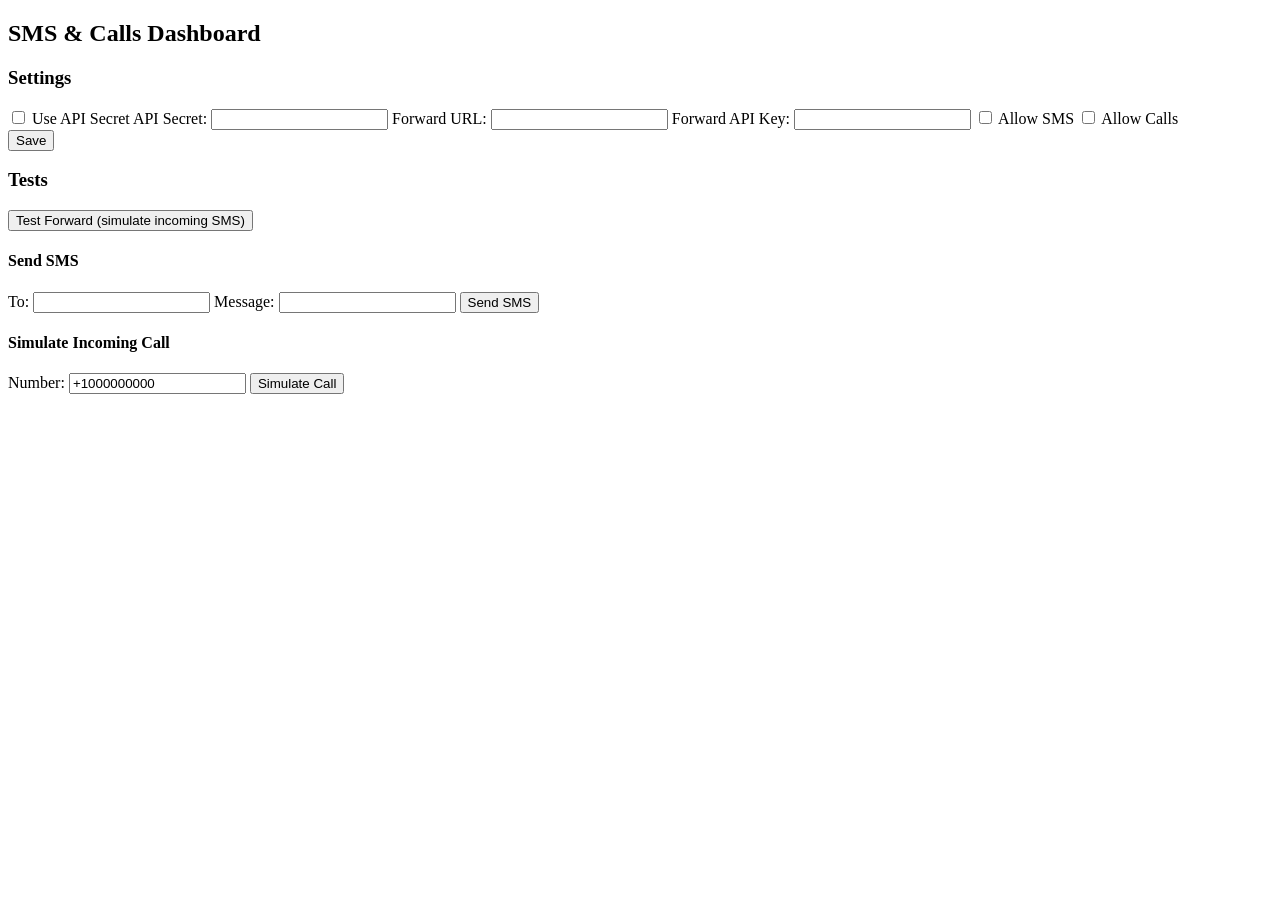
==== v7/sms_calls/data/dashboard.html @ 6406f0a1 "Add web dashboard with configuration and test functionalities for SMS and calls" ====
<!doctype html>
<html lang="en">
<head>
  <meta charset="utf-8" />
  <meta name="viewport" content="width=device-width,initial-scale=1" />
  <title>SMS & Calls Dashboard</title>
  <link rel="stylesheet" href="/dashboard.css">
</head>
<body>
<main>
  <h2>SMS & Calls Dashboard</h2>
  <section id="authMessage" style="display:none;">
    <p>Please sign in to manage settings.</p>
  </section>
  <section id="config">
    <h3>Settings</h3>
    <label><input id="useApiSecret" type="checkbox"> Use API Secret</label>
    <label>API Secret: <input id="apiSecret" type="text"></label>
    <label>Forward URL: <input id="forwardUrl" type="text"></label>
    <label>Forward API Key: <input id="forwardApiKey" type="text"></label>
    <label><input id="allowSms" type="checkbox"> Allow SMS</label>
    <label><input id="allowCall" type="checkbox"> Allow Calls</label>
    <div><button id="save">Save</button></div>
    <pre id="saveResult"></pre>
  </section>
  <section id="tests">
    <h3>Tests</h3>
    <div>
      <button id="testForward">Test Forward (simulate incoming SMS)</button>
      <pre id="testForwardOut"></pre>
    </div>
    <div>
      <h4>Send SMS</h4>
      <label>To: <input id="smsTo" type="text"></label>
      <label>Message: <input id="smsMsg" type="text"></label>
      <button id="sendSms">Send SMS</button>
      <pre id="sendSmsOut"></pre>
    </div>
    <div>
      <h4>Simulate Incoming Call</h4>
      <label>Number: <input id="callNum" type="text" value="+1000000000"></label>
      <button id="testCall">Simulate Call</button>
      <pre id="testCallOut"></pre>
    </div>
  </section>
</main>
<script src="/dashboard.js"></script>
</body>
</html>
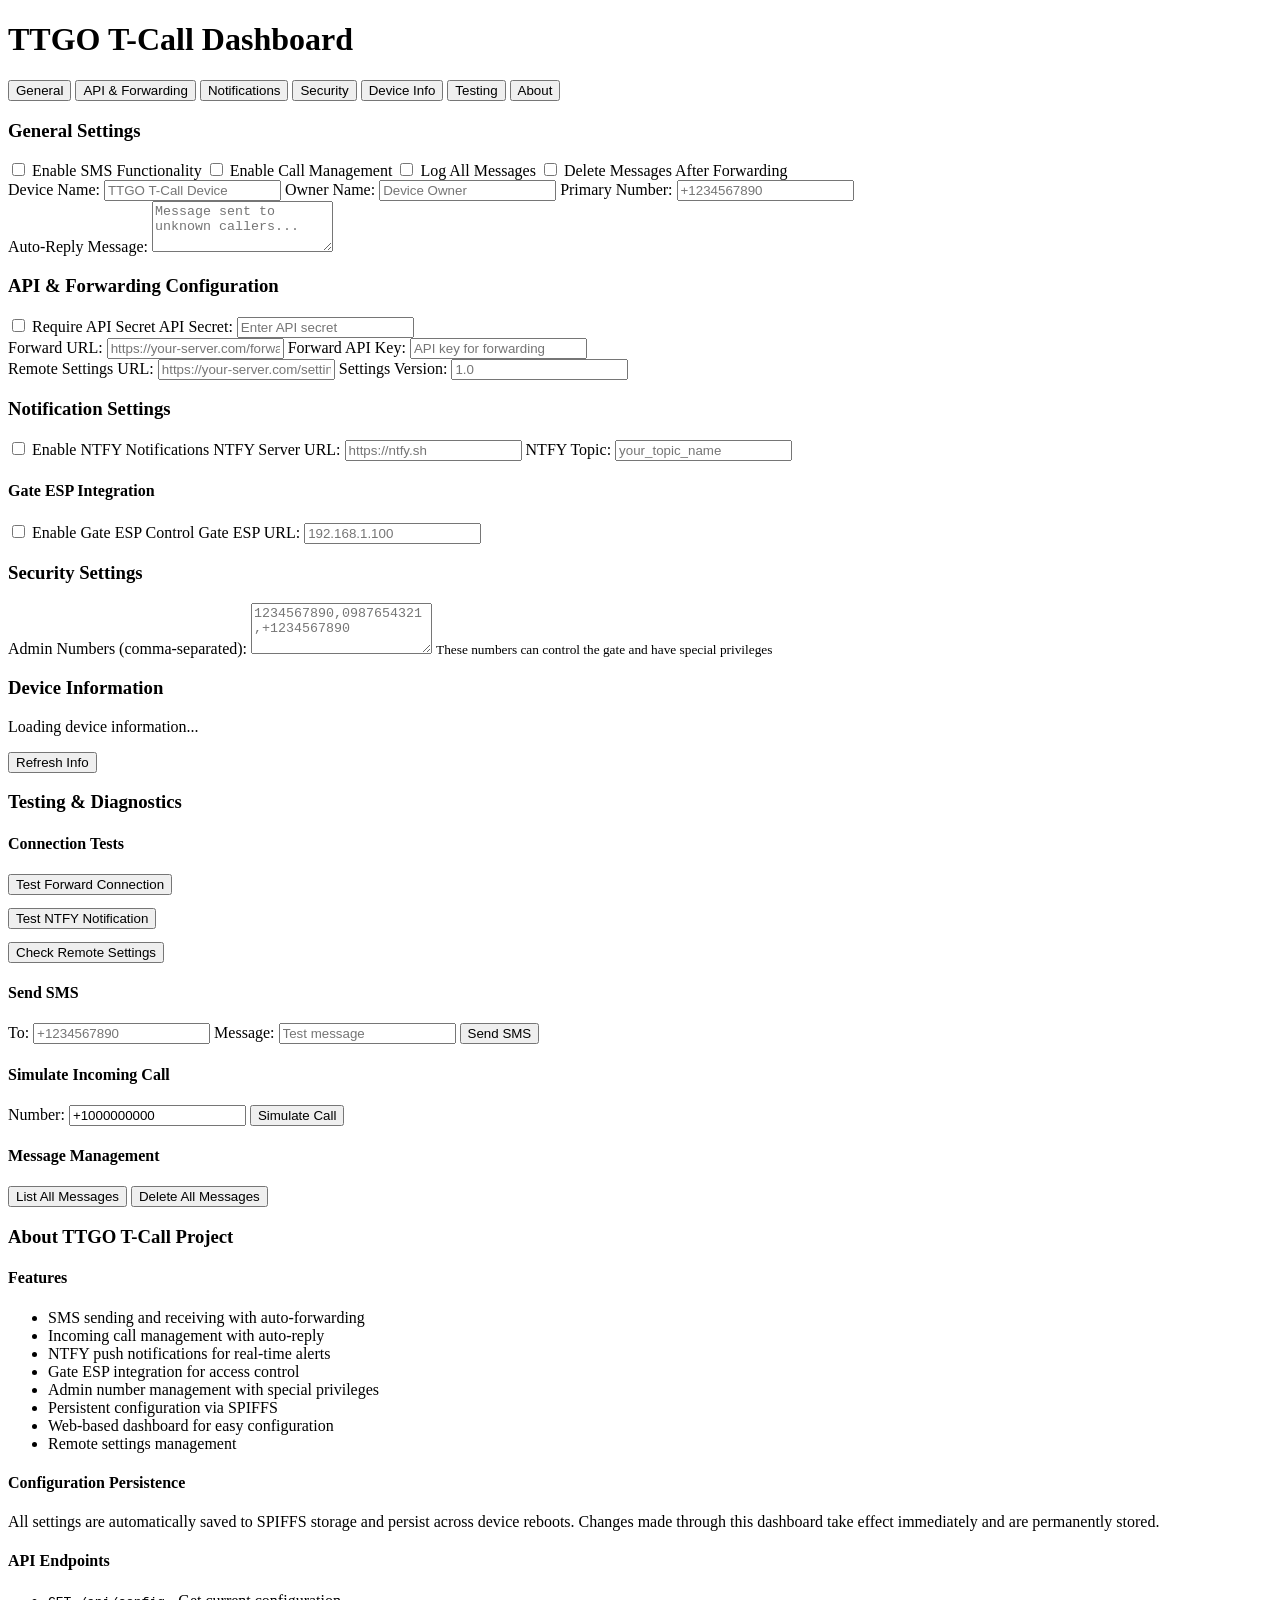
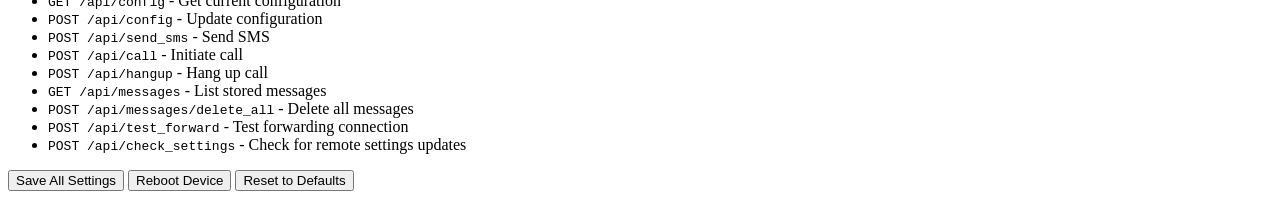
==== commit b5944ddf: "feat: Revamp TTGO T-Call Dashboard with new UI and functionality - Updated WebDashboard.h to include" ====
--- a/v7/sms_calls/data/dashboard.html
+++ b/v7/sms_calls/data/dashboard.html
@@ -3,47 +3,189 @@
 <head>
   <meta charset="utf-8" />
   <meta name="viewport" content="width=device-width,initial-scale=1" />
-  <title>SMS & Calls Dashboard</title>
+  <title>TTGO T-Call Dashboard</title>
   <link rel="stylesheet" href="/dashboard.css">
 </head>
 <body>
 <main>
-  <h2>SMS & Calls Dashboard</h2>
+  <h1>TTGO T-Call Dashboard</h1>
+  
   <section id="authMessage" style="display:none;">
     <p>Please sign in to manage settings.</p>
   </section>
-  <section id="config">
-    <h3>Settings</h3>
-    <label><input id="useApiSecret" type="checkbox"> Use API Secret</label>
-    <label>API Secret: <input id="apiSecret" type="text"></label>
-    <label>Forward URL: <input id="forwardUrl" type="text"></label>
-    <label>Forward API Key: <input id="forwardApiKey" type="text"></label>
-    <label><input id="allowSms" type="checkbox"> Allow SMS</label>
-    <label><input id="allowCall" type="checkbox"> Allow Calls</label>
-    <div><button id="save">Save</button></div>
-    <pre id="saveResult"></pre>
-  </section>
-  <section id="tests">
-    <h3>Tests</h3>
-    <div>
-      <button id="testForward">Test Forward (simulate incoming SMS)</button>
+
+  <!-- Tab Navigation -->
+  <nav class="tabs">
+    <button class="tab-btn active" onclick="openTab(event, 'general')">General</button>
+    <button class="tab-btn" onclick="openTab(event, 'api')">API & Forwarding</button>
+    <button class="tab-btn" onclick="openTab(event, 'notifications')">Notifications</button>
+    <button class="tab-btn" onclick="openTab(event, 'security')">Security</button>
+    <button class="tab-btn" onclick="openTab(event, 'device')">Device Info</button>
+    <button class="tab-btn" onclick="openTab(event, 'testing')">Testing</button>
+    <button class="tab-btn" onclick="openTab(event, 'about')">About</button>
+  </nav>
+
+  <!-- General Settings Tab -->
+  <div id="general" class="tab-content active">
+    <h3>General Settings</h3>
+    <div class="form-group">
+      <label><input id="allowSms" type="checkbox"> Enable SMS Functionality</label>
+      <label><input id="allowCall" type="checkbox"> Enable Call Management</label>
+      <label><input id="logMessages" type="checkbox"> Log All Messages</label>
+      <label><input id="deleteAfterForward" type="checkbox"> Delete Messages After Forwarding</label>
+    </div>
+    
+    <div class="form-group">
+      <label>Device Name: <input id="deviceName" type="text" placeholder="TTGO T-Call Device"></label>
+      <label>Owner Name: <input id="ownerName" type="text" placeholder="Device Owner"></label>
+      <label>Primary Number: <input id="myNumber" type="text" placeholder="+1234567890"></label>
+    </div>
+    
+    <div class="form-group">
+      <label>Auto-Reply Message: 
+        <textarea id="autoReplyMessage" rows="3" placeholder="Message sent to unknown callers..."></textarea>
+      </label>
+    </div>
+  </div>
+
+  <!-- API & Forwarding Tab -->
+  <div id="api" class="tab-content">
+    <h3>API & Forwarding Configuration</h3>
+    <div class="form-group">
+      <label><input id="useApiSecret" type="checkbox"> Require API Secret</label>
+      <label>API Secret: <input id="apiSecret" type="password" placeholder="Enter API secret"></label>
+    </div>
+    
+    <div class="form-group">
+      <label>Forward URL: <input id="forwardUrl" type="url" placeholder="https://your-server.com/forward"></label>
+      <label>Forward API Key: <input id="forwardApiKey" type="password" placeholder="API key for forwarding"></label>
+    </div>
+    
+    <div class="form-group">
+      <label>Remote Settings URL: <input id="settingsUrl" type="url" placeholder="https://your-server.com/settings"></label>
+      <label>Settings Version: <input id="settingsVersion" type="text" placeholder="1.0"></label>
+    </div>
+  </div>
+
+  <!-- Notifications Tab -->
+  <div id="notifications" class="tab-content">
+    <h3>Notification Settings</h3>
+    <div class="form-group">
+      <label><input id="ntfyEnabled" type="checkbox"> Enable NTFY Notifications</label>
+      <label>NTFY Server URL: <input id="ntfyServerUrl" type="url" placeholder="https://ntfy.sh"></label>
+      <label>NTFY Topic: <input id="ntfyTopic" type="text" placeholder="your_topic_name"></label>
+    </div>
+    
+    <h4>Gate ESP Integration</h4>
+    <div class="form-group">
+      <label><input id="gateEspEnabled" type="checkbox"> Enable Gate ESP Control</label>
+      <label>Gate ESP URL: <input id="gateEspUrl" type="text" placeholder="192.168.1.100"></label>
+    </div>
+  </div>
+
+  <!-- Security Tab -->
+  <div id="security" class="tab-content">
+    <h3>Security Settings</h3>
+    <div class="form-group">
+      <label>Admin Numbers (comma-separated):
+        <textarea id="adminNumbers" rows="3" placeholder="1234567890,0987654321,+1234567890"></textarea>
+      </label>
+      <small>These numbers can control the gate and have special privileges</small>
+    </div>
+  </div>
+
+  <!-- Device Info Tab -->
+  <div id="device" class="tab-content">
+    <h3>Device Information</h3>
+    <div id="deviceInfo">
+      <p>Loading device information...</p>
+    </div>
+    <button id="refreshInfo">Refresh Info</button>
+  </div>
+
+  <!-- Testing Tab -->
+  <div id="testing" class="tab-content">
+    <h3>Testing & Diagnostics</h3>
+    <div class="test-section">
+      <h4>Connection Tests</h4>
+      <button id="testForward">Test Forward Connection</button>
       <pre id="testForwardOut"></pre>
+      
+      <button id="testNtfy">Test NTFY Notification</button>
+      <pre id="testNtfyOut"></pre>
+      
+      <button id="checkSettings">Check Remote Settings</button>
+      <pre id="checkSettingsOut"></pre>
     </div>
-    <div>
+    
+    <div class="test-section">
       <h4>Send SMS</h4>
-      <label>To: <input id="smsTo" type="text"></label>
-      <label>Message: <input id="smsMsg" type="text"></label>
+      <label>To: <input id="smsTo" type="text" placeholder="+1234567890"></label>
+      <label>Message: <input id="smsMsg" type="text" placeholder="Test message"></label>
       <button id="sendSms">Send SMS</button>
       <pre id="sendSmsOut"></pre>
     </div>
-    <div>
+    
+    <div class="test-section">
       <h4>Simulate Incoming Call</h4>
       <label>Number: <input id="callNum" type="text" value="+1000000000"></label>
       <button id="testCall">Simulate Call</button>
       <pre id="testCallOut"></pre>
     </div>
-  </section>
+    
+    <div class="test-section">
+      <h4>Message Management</h4>
+      <button id="listMessages">List All Messages</button>
+      <button id="deleteAllMessages">Delete All Messages</button>
+      <pre id="messagesOut"></pre>
+    </div>
+  </div>
+
+  <!-- About Tab -->
+  <div id="about" class="tab-content">
+    <h3>About TTGO T-Call Project</h3>
+    <div class="info-section">
+      <h4>Features</h4>
+      <ul>
+        <li>SMS sending and receiving with auto-forwarding</li>
+        <li>Incoming call management with auto-reply</li>
+        <li>NTFY push notifications for real-time alerts</li>
+        <li>Gate ESP integration for access control</li>
+        <li>Admin number management with special privileges</li>
+        <li>Persistent configuration via SPIFFS</li>
+        <li>Web-based dashboard for easy configuration</li>
+        <li>Remote settings management</li>
+      </ul>
+      
+      <h4>Configuration Persistence</h4>
+      <p>All settings are automatically saved to SPIFFS storage and persist across device reboots. 
+         Changes made through this dashboard take effect immediately and are permanently stored.</p>
+      
+      <h4>API Endpoints</h4>
+      <ul>
+        <li><code>GET /api/config</code> - Get current configuration</li>
+        <li><code>POST /api/config</code> - Update configuration</li>
+        <li><code>POST /api/send_sms</code> - Send SMS</li>
+        <li><code>POST /api/call</code> - Initiate call</li>
+        <li><code>POST /api/hangup</code> - Hang up call</li>
+        <li><code>GET /api/messages</code> - List stored messages</li>
+        <li><code>POST /api/messages/delete_all</code> - Delete all messages</li>
+        <li><code>POST /api/test_forward</code> - Test forwarding connection</li>
+        <li><code>POST /api/check_settings</code> - Check for remote settings updates</li>
+      </ul>
+    </div>
+  </div>
+
+  <!-- Save/Actions -->
+  <div class="actions">
+    <button id="save" class="primary">Save All Settings</button>
+    <button id="reboot">Reboot Device</button>
+    <button id="resetConfig">Reset to Defaults</button>
+  </div>
+  
+  <div id="saveResult"></div>
+  
 </main>
 <script src="/dashboard.js"></script>
 </body>
-</html>
+</html>
